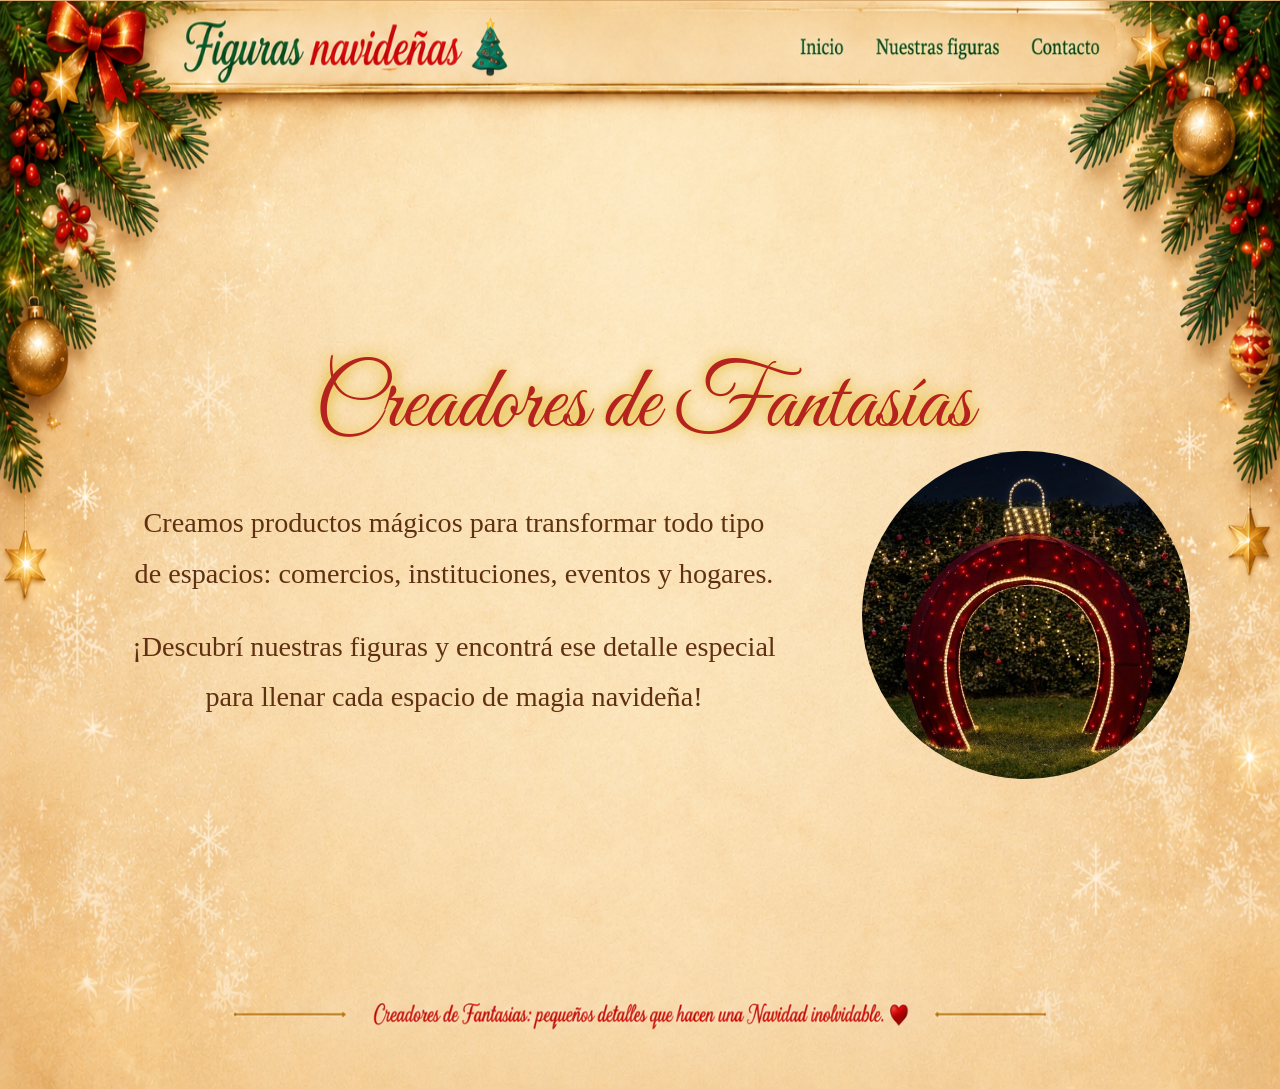
==== index.html @ ce003efb "Add files via upload" ====
<!DOCTYPE html>
<html lang="es">
<head>
    <meta charset="UTF-8">
    <meta name="viewport" content="width=device-width, initial-scale=1.0">
    <meta name="description" content="Creadores de Fantasías. Figuras navideñas para llenar tu hogar de magia.">
    <title>Creadores de Fantasías | Navidad</title>
    <link rel="stylesheet" href="estilos.css">
</head>

<body class="pagina-inicio pagina-fondo-navidad">

    <main class="marco-pagina">
        <img src="img/fondo-navidad1.png" alt=""
         class="fondo-navidad1">

        <nav class="zona-menu-superior" aria-label="Menú principal">
            <a href="index.html" aria-label="Inicio" title="Inicio"></a>
            <a href="productos.html" aria-label="Nuestras figuras" title="Nuestras figuras"></a>
            <a href="contactos.html" aria-label="Contacto" title="Contacto"></a>
        </nav>

        <section class="presentacion">
            <div class="presentacion-texto">

                <h1>Creadores de Fantasías</h1>

                <p>
                    Creamos productos mágicos para transformar
                    todo tipo de espacios: comercios, instituciones,
                    eventos y hogares.
                </p>

                <p>
                    ¡Descubrí nuestras figuras y encontrá
                    ese detalle especial para llenar cada espacio
                    de magia navideña!
                </p>
            </div>

            <div class="presentacion-imagen">
                <img src="img/portada.jpg"
                     alt="Figuras navideñas de Creadores de Fantasías">
            </div>
        </section>
    </main>

    <script src="nieve.js"></script>

</body>
</html>
---- estilos.css ----
/* =================================
   CREADORES DE FANTASÍAS
   Estilos generales
================================= */

@import url('https://fonts.googleapis.com/css2?family=Great+Vibes&display=swap');

/* Colores de nuestro emprendimiento */
:root {
    --verde: #024902;
    --rojo: #8d0101;
    --dorado: #f8bb1f;
    --blanco: #ffffff;
    --crema: #d8ac73;
    --texto: #060470;
    --celeste: #0fc4ca;
}

/* Configuración general */
* {
    margin: 0;
    padding: 0;
    box-sizing: border-box;
}

body {
    font-family: Georgia, "Times New Roman", serif;
    background-color: var(--crema);
    color: var(--texto);
    line-height: 1.6;
    overflow-y: auto;
}


/* MENÚ SUPERIOR */
header {
    background-color: #ebcaa0;
    border-bottom: 2px solid var(--dorado);
    position: sticky;
    top: 0;
    z-index: 100;
    backdrop-filter: blur(5px);
}

.menu {
    max-width: 1200px;
    margin: auto;
    padding: 18px 5%;
    display: flex;
    justify-content: space-between;
    align-items: center;
    gap: 20px;
}

.logo {
    text-decoration: none;
    font-family: 'Great Vibes', cursive;
    font-size: 2.5rem;
    font-weight: 400;
    letter-spacing: 0;
}

.logo-verde {
    color: var(--verde);
}

.logo-rojo {
    color: var(--rojo);
}

.adorno {
    color: var(--celeste);
    margin-left: 5px;
}

/* ENLACES DEL MENÚ */
.enlaces {
    display: flex;
    align-items: center;
    gap: 25px;
}

.enlaces a {
    color: var(--verde);
    text-decoration: none;
    font-size: 1rem;
    transition: color 0.3s ease;
}

.enlaces a:hover {
    color: var(--rojo);
}

.enlaces a:hover {
    text-decoration: underline;
    text-decoration-color: var(--dorado);
    text-underline-offset: 6px;
}

/* PRESENTACIÓN */
.presentacion {
    max-width: 1200px;
    min-height: 75vh;
    margin: auto;
    padding: 70px 5%;
    display: flex;
    flex-direction: row;
    align-items: center;
    justify-content: space-between;
    gap: 60px;
}

.presentacion-texto {
    flex: 1;
}


.presentacion h1 {
    color: var(--rojo);
   font-size: clamp(5.5rem, 10vw, 8.5rem);
    line-height: 1.2;
    margin-bottom: 25px;

    text-shadow:
        0 0 5px #f37272,
        0 0 12px #e22727,
        0 0 25px #9e0505;

    animation: brilloTitulo 3s ease-in-out infinite;
    font-family: 'Great Vibes', cursive;
    font-weight: 400;
    letter-spacing: 0;

    transform: translateY(35px);
    margin-top: 20px;
    position: relative;
    left: 40px;
}

@keyframes brilloTitulo {
    0%, 100% {
        transform: scale(1);
        text-shadow:
            0 0 5px #ece030,
            0 0 12px #d3c507;
    }
    50% {
        transform: scale(1.04);
        text-shadow:
            0 0 8px #19bd26,
            0 0 20px #1b9403,
            0 0 35px #085302;
    }
}

.presentacion-texto > p:not(.subtitulo) {
    font-size: 1.4rem;
    line-height: 1.8;
    margin-bottom: 30px;
    transform: translateY(60px);
}

/* BOTÓN */
.boton {
    display: inline-block;
    background-color: #fac534;
    color: #350435;
    padding: 14px 26px;
    border: 1px solid #8f6502;
    border-radius: 5px;
    text-decoration: none;
    font-weight: bold;
    box-shadow: 0 0 12px #f0c65280;
    transition: transform 0.3s ease, box-shadow 0.3s ease;
}

.boton:hover {
    background-color: #f3d77e;
    transform: translateY(-3px);
    box-shadow: 0 0 20px #e5bd50;
}

/* FOTO DE PORTADA */
.presentacion-imagen {
    flex: 1;
    min-width: 0;
}

.presentacion-imagen img {
    width: 100%;
    aspect-ratio: 1 / 1;
    object-fit: cover;
    border-radius: 50%;
    transition: transform 2.0s ease-in-out;
}

.presentacion-imagen img:hover {
    transform: scale(1.04);
}

/* PIE DE PÁGINA */
footer {
    text-align: center;
    padding: 25px 15px;
    border-top: 1px solid var(--dorado);
    background-color: var(--crema);
}

/* ADAPTACIÓN A CELULARES */
@media (max-width: 700px) {
    .menu {
        flex-direction: column;
        gap: 12px;
    }

    .logo {
        font-size: 1.5rem;
        text-align: center;
    }

    .enlaces {
        gap: 20px;
    }

    .presentacion {
        flex-direction: column;
        text-align: center;
        padding: 45px 7%;
        gap: 35px;
    }

    .presentacion-imagen {
        width: 100%;
    }

    .presentacion h1 {
        font-size: 3.2rem;
        left: 0;
        transform: translateY(-20px);
    }


}


/* ❄️ Nevada natural */
.capa-nieve {
    position: fixed;
    inset: 0;
    width: 100%;
    height: 100%;
    overflow: hidden;
    pointer-events: none;
    z-index: 10;
}

.copo-nieve {
    position: absolute;
    top: -10vh;
    color: #fff;
    line-height: 1;
    user-select: none;
    will-change: transform;
    animation: caerCopo linear infinite;
}

@keyframes caerCopo {
    from {
        transform: translate3d(0, -10vh, 0) rotate(0deg);
    }
    to {
        transform: translate3d(var(--deriva), 115vh, 0) rotate(360deg);
    }
}


/* =================================
   CATÁLOGO DE PRODUCTOS
================================= */

.catalogo {
    width: min(1100px, 92%);
    margin: 0 auto;
    padding: 40px 0 70px;
}



.encabezado-catalogo {
    text-align: center;
    margin-bottom: 55px;
    padding: 25px 10px;
    background: transparent;
    border: none;
    border-radius: 0;
    box-shadow: none;
    animation: none;
}


@keyframes fondoNavideno {
    0% {
        background-position: 0% 50%;
    }
    50% {
        background-position: 100% 50%;
    }
    100% {
        background-position: 0% 50%;
    }
}




.encabezado-catalogo h1 {
    color: var(--rojo);
    font-size: clamp(3rem, 6vw, 5rem);
    line-height: 1.2;
    margin-bottom: 25px;

    text-shadow:
        0 0 5px #ece030,
        0 0 12px #d3c507;

    animation: brilloCatalogo 3s ease-in-out infinite;
    font-family: 'Great Vibes', cursive;
    font-weight: 400;
}

@keyframes brilloCatalogo {
    0%, 100% {
        text-shadow:
            0 0 5px #ece030,
            0 0 12px #d3c507;
    }

    50% {
        text-shadow:
            0 0 8px #19bd26,
            0 0 20px #1b9403,
            0 0 35px #085302;
    }
}
.encabezado-catalogo p {
    max-width: 800px;
    margin: 0 auto;
    font-size: 1.4rem;
    line-height: 1.8;
    color: var(--texto);
}


/* Lista de figuras */

.lista-productos {
    display: flex;
    flex-direction: column;
    gap: 55px;
}

.producto-imagen {
    flex: 1;
    min-width: 0;
    overflow: hidden;
    border-radius: 25px;
    background: transparent;
}

.producto {
    display: flex;
    align-items: center;
    gap: 45px;
    padding: 30px;
    border: 1px solid #d87504;
    border-radius: 24px;

    background-color: #e9c5a1;
    background-image:
        radial-gradient(circle, rgba(255,255,255,0.85) 1.5px, transparent 2.5px),
        radial-gradient(circle, rgba(255,255,255,0.65) 2px, transparent 3px),
        radial-gradient(circle, rgba(255,255,255,0.8) 1px, transparent 2px);

    background-size: 43px 43px, 67px 67px, 31px 31px;
    background-position: 0 0, 20px 15px, 10px 25px;

    box-shadow: 0 5px 18px rgba(75, 48, 12, 0.10);
    position: relative;
    overflow: hidden;
}

.producto:nth-child(even) {
    flex-direction: row-reverse;
}


.producto-imagen {
    flex: 1;
    min-width: 0;
    overflow: hidden;
    border-radius: 25px;
    background: transparent;
}

.producto-imagen img {
    display: block;
    width: 100%;
    height: 350px;
    object-fit: contain;
    object-position: center;
    border-radius: 25px;
    box-shadow: 0 0 12px rgba(184, 134, 11, 0.20);
    transition: transform 0.5s ease, box-shadow 0.5s ease;
}

.producto-imagen img:hover {
    transform: scale(1.03);
    box-shadow: 0 0 20px rgba(184, 134, 11, 0.45);
}




/* Texto de cada producto */

.producto-info {
    flex: 1;
    min-width: 0;
}

.producto-info h2 {
    font-family: Georgia, serif;
    color: #024902;
    font-size: clamp(1.5rem, 3vw, 2.2rem);
    margin-bottom: 18px;
}

.producto-info p {
    color: #39352f;
    font-size: 1.05rem;
    line-height: 1.9;
}

/* Adaptación para celulares */

@media (max-width: 650px) {
    .producto,
    .producto:nth-child(even) {
        flex-direction: column;
        gap: 22px;
        padding: 16px;
    }

    .producto-imagen,
    .producto-info {
        width: 100%;
        flex: auto;
    }

    .lista-productos {
        gap: 30px;
    }
}


/* Fotos del catálogo: bordes redondeados y brillo rojo */
.lista-productos .producto .producto-imagen {
    border-radius: 25px;
    overflow: hidden;
    background: transparent;
    clip-path: inset(0 round 25px);
}

.lista-productos .producto .producto-imagen img {
    display: block;
    width: 100%;
    border-radius: 25px !important;
    box-shadow: 0 0 15px 3px rgba(204, 1, 1, 0.45);
    transition: transform 0.5s ease, box-shadow 0.5s ease;
}

.lista-productos .producto .producto-imagen img:hover {
    transform: scale(1.03);
    box-shadow: 0 0 28px 8px rgba(204, 1, 1, 0.75);
}


/* Se desactiva el adorno superior antiguo */
body.pagina-fondo-navidad::before {
    content: none;
}

/* Contenedor principal de la página de productos con las carpetas */
.pagina-productos {
    background-color: transparent !important;
}

.catalogo {
    max-width: 1100px;
    margin: 0 auto;
    padding: 40px 20px 70px;
}

.encabezado-catalogo {
    text-align: center;
    margin-bottom: 45px;
}

.encabezado-catalogo h1 {
    font-family: 'Great Vibes', cursive;
    font-size: clamp(3rem, 6vw, 5rem);
    color: #8d0101;
    margin-bottom: 15px;
    text-shadow: 0 0 8px rgba(248, 187, 31, 0.6);
}

.encabezado-catalogo p {
    font-size: 1.2rem;
    color: #39352f;
}

/* El pie también deja ver la textura */
footer {
    background-color: transparent;
}


/* El contenido queda por encima de los destellos */
header,
main,
footer {
    position: relative;
    z-index: 2;
}


/* BOTONES TRANSPARENTES DEL MENÚ */
.pagina-productos-sobres .zona-menu-superior {
    position: absolute;
    top: 2%;
    left: 0;
    width: 100%;
    height: 7%;
    z-index: 20;
    pointer-events: none;
}

.pagina-productos-sobres .zona-menu-superior a {
    position: absolute;
    top: 0;
    height: 100%;
    display: block;
    pointer-events: auto;
}


/* Cuatro áreas clicables sobre las carpetas */
.pagina-productos-exacta .grilla-carpetas-invisibles {
    position: absolute;
    top: 27%;
    left: 7%;
    width: 86%;
    height: 65%;
    display: grid;
    grid-template-columns: repeat(2, minmax(0, 1fr));
    grid-template-rows: repeat(2, minmax(0, 1fr));
    gap: 5%;
    z-index: 5;
}

.pagina-productos-exacta .grilla-carpetas-invisibles a {
    display: block;
    min-width: 0;
    min-height: 0;
    border-radius: 14px;
    cursor: pointer;
    transition: background-color 0.2s ease,
                box-shadow 0.2s ease;
}

/* Ayuda a ver dónde está el área clicable */
.pagina-productos-exacta .grilla-carpetas-invisibles a:hover {
    background-color: rgba(255, 255, 255, 0.12);
    box-shadow: inset 0 0 0 2px rgba(248, 187, 31, 0.8);
}

/* Adaptación a pantallas chicas */
@media (max-width: 600px) {
    body.pagina-productos-exacta {
        padding: 8px;
    }

    .pagina-productos-exacta .marco-pagina {
        max-width: 100%;
    }
}


/* =====================================
   INICIO - CREADORES DE FANTASÍAS
===================================== */

body.pagina-fondo-navidad {
    margin: 0;
    padding: 0;
    min-height: 100vh;
    overflow-x: hidden;
}

.pagina-fondo-navidad .marco-pagina {
    position: relative;
    isolation: isolate;
    width: 100%;
    min-height: 100vh;
    margin: 0;
    padding: 0;
}

.pagina-fondo-navidad .fondo-navidad1 {
    position: absolute;
    top: 0;
    left: 0;
    z-index: -1;
    display: block;
    width: 100%;
    height: calc(120% + 100px);
    object-fit: fill;
    object-position: left top;
    pointer-events: none;
}

/* Menú transparente sobre la imagen */
.pagina-fondo-navidad .zona-menu-superior {
    position: absolute;
    top: 2%;
    left: 0;
    width: 100%;
    height: 7%;
    z-index: 10;
}

.pagina-fondo-navidad .zona-menu-superior a {
    position: absolute;
    top: 0;
    height: 100%;
    display: block;
}

.pagina-fondo-navidad .zona-menu-superior a:nth-child(1) {
    left: 60%;
    width: 8%;
}

.pagina-fondo-navidad .zona-menu-superior a:nth-child(2) {
    left: 69%;
    width: 9%;
}

.pagina-fondo-navidad .zona-menu-superior a:nth-child(3) {
    left: 79%;
    width: 10%;
}

/* Texto y foto de portada */
.pagina-fondo-navidad .presentacion {
    position: relative;
    z-index: 1;
    display: flex;
    flex-direction: row;
    align-items: center;
    justify-content: space-between;
    gap: 4%;
    width: 90%;
    max-width: 1400px;
    min-height: 100vh;
    margin: 0 auto;
    padding: 100px 2% 50px;
}

.pagina-fondo-navidad .presentacion-texto {
    flex: 1 1 50%;
    min-width: 0;
    color: #633516;
    text-align: center;
}

.pagina-fondo-navidad .presentacion-texto h1 {
    color: #b42320;
    font-family: 'Great Vibes', cursive;
    font-size: clamp(3rem, 5vw, 5.5rem);
    font-weight: 400;
    line-height: 1.15;
    margin: 0 0 25px;
    text-shadow: 0 0 5px #f5d76e, 0 0 15px #d4a900;
}

.pagina-fondo-navidad .presentacion-texto .subtitulo {
    color: #27613a;
    font-size: clamp(16px, 1.8vw, 25px);
}

.pagina-fondo-navidad .presentacion-texto p {
    font-size: clamp(1.1rem, 1.7vw, 1.5rem);
    line-height: 1.8;
    text-align: center;
    margin: 0 auto 22px;
    max-width: 650px;
}

.pagina-fondo-navidad .presentacion-imagen {
    flex: 1 1 45%;
    min-width: 0;
}

.pagina-fondo-navidad .presentacion-imagen img {
    display: block;
    width: 100%;
    max-width: 380px;
    max-height: 420px;
    height: auto;
    margin: 0 auto;
    border-radius: 60%;
    object-fit: contain;
}

/* Adaptación a celulares */
@media (max-width: 700px) {
    .pagina-fondo-navidad .marco-pagina {
        min-height: 100vh;
    }

    .pagina-fondo-navidad .fondo-navidad1 {
        object-fit: cover;
    }

    .pagina-fondo-navidad .presentacion {
        flex-direction: column;
        justify-content: center;
        width: 90%;
        min-height: 100vh;
        padding: 100px 0 40px;
        gap: 20px;
    }

    .pagina-fondo-navidad .presentacion-texto h1 {
        font-size: clamp(2.8rem, 10vw, 4rem);
    }

    .pagina-fondo-navidad .presentacion-imagen {
        width: 90%;
        padding-top: 50px;
    }
}


/* Título Nuestras figuras */
.pagina-productos-sobres .titulo-nuestras-figuras {
    position: absolute;
    z-index: 2;
    left: 0;
    width: 100%;
    margin: 0;
    text-align: center;

    font-family: 'Great Vibes', cursive;
    font-size: clamp(3rem, 6vw, 5rem);
    font-weight: 400;
    top: 110px;
    line-height: 1.2;
    color: #bd3035;
    text-shadow:
        0 0 5px #ece030,
        0 0 12px #d3c507;

    animation: brilloCatalogo 3s ease-in-out infinite;
}

/* Brillo navideño */
@keyframes brilloCatalogo {
    0%, 100% {
        transform: scale(1);
        text-shadow:
            0 0 5px #ece030,
            0 0 12px #d3c507;
    }

    50% {
        transform: scale(1.04);
        text-shadow:
            0 0 8px #19bd26,
            0 0 20px #1b9403,
            0 0 35px #085302;
    }
}


@media (max-width: 600px) {
    .contenedor-sobres {
        width: 84%;
        padding-top: 195px;
        gap: 22px 16px;
    }

    .titulo-nuestras-figuras {
        top: 125px;
        font-size: 27px;
    }
}

/* Tarjetas de categorías de productos */
.tarjetas-productos {
    position: absolute;
    top: 37%;
    left: 18%;
    width: 74%;
    display: grid;
    grid-template-columns: repeat(2, minmax(0, 1fr));
    gap: 28px;
    z-index: 5;
}

.tarjetas-productos .tarjeta-contacto {
    text-align: center;
    padding: 30px 24px;
}

.tarjetas-productos .tarjeta-contacto h2 {
    font-size: clamp(1.5rem, 2.5vw, 2.4rem);
}

.tarjetas-productos .tarjeta-contacto p {
    font-size: clamp(1rem, 1.5vw, 1.3rem);
}

@media (max-width: 650px) {
    .tarjetas-productos {
        top: 28%;
        left: 5%;
        width: 90%;
        grid-template-columns: 1fr;
        gap: 18px;
    }
}


/* =====================================
   AJUSTES FINALES DE LA PÁGINA DE INICIO
===================================== */

body.pagina-fondo-navidad {
    margin: 0;
    padding: 0;
    min-height: 100vh;
    overflow-x: hidden;
}

.pagina-fondo-navidad .marco-pagina {
    position: relative;
    isolation: isolate;
    width: 100%;
    min-height: 100vh;
    margin: 0;
    padding: 0;
}

.pagina-fondo-navidad .fondo-navidad1 {
    position: absolute;
    top: 1px;
    left: 0;
    z-index: -1;
    display: block;
    width: 100%;
    height: calc(110% + 98px);
    object-fit: fill;
    object-position: left top;
    pointer-events: none;
}

/* Menú invisible sobre el fondo */
.pagina-fondo-navidad .zona-menu-superior {
    position: absolute;
    top: 0;
    left: 0;
    width: 100%;
    height: 100px;
    z-index: 20;
    pointer-events: none;
}

.pagina-fondo-navidad .zona-menu-superior a {
    position: absolute;
    top: 0;
    height: 100%;
    display: block;
    pointer-events: auto;
    cursor: pointer;
}

/* Presentación */
.pagina-fondo-navidad .presentacion {
    position: relative;
    z-index: 1;
    display: flex;
    flex-direction: row;
    align-items: center;
    justify-content: space-between;
    gap: 4%;
    width: 90%;
    max-width: 1400px;
    min-height: 100vh;
    margin: 0 auto;
    padding: 90px 2% 50px;
}

.pagina-fondo-navidad .presentacion-texto {
    flex: 1 1 100%;
    min-width: 0;
    color: #5f3011;
    text-align: center;
    padding-top: 50px;
}

.pagina-fondo-navidad .presentacion-texto h1 {
    color: #b42320;
    font-family: 'Great Vibes', cursive;
    font-size: clamp(4rem, 7vw, 6.5rem);
    font-weight: 400;
    line-height: 1.15;
    margin: 0 auto 30px;
    text-align: center;
    text-shadow: 0 0 5px #f5d76e, 0 0 15px #d4a900;
    position: relative;
    left: 190px;
    top: 15px;
}

.pagina-fondo-navidad .presentacion-texto p {
    font-size: clamp(1.5rem, 2.2vw, 2rem);
    line-height: 1.8;
    text-align: center;
    margin: 0 auto 22px;
    max-width: 650px;
}

.pagina-fondo-navidad .presentacion-imagen {
    flex: 1 1 45%;
    min-width: 0;
    padding-top: 70px;
}

.pagina-fondo-navidad .presentacion-imagen img {
    display: block;
    width: 100%;
    max-width: 480px;
    aspect-ratio: 1 / 1;
    height: auto;
    margin: 0 auto;
    border-radius: 50%;
    object-fit: cover;
    position: relative;
    top: 110px;
}

/* Adaptación para celulares */
@media (max-width: 700px) {
    .pagina-fondo-navidad .fondo-navidad1 {
        object-fit: cover;
    }

    .pagina-fondo-navidad .presentacion {
        flex-direction: column;
        justify-content: center;
        width: 90%;
        min-height: 100vh;
        padding: 120px 5% 40px;
        gap: 20px;
    }

    .pagina-fondo-navidad .presentacion-texto h1 {
        font-size: clamp(2.8rem, 10vw, 4rem);
    }

    .pagina-fondo-navidad .presentacion-imagen {
        width: 100%;
        padding-top: 40px;
    }
}

.pagina-productos-sobres .tarjetas-productos {
    transform: translateY(55px);
    
}


.pagina-productos-sobres .zona-menu-superior a:nth-child(1) {
    left: 62%;
    width: 4%;
}

.pagina-productos-sobres .zona-menu-superior a:nth-child(2) {
    left: 68.4%;
    width: 9.5%;
}

.pagina-productos-sobres .zona-menu-superior a:nth-child(3) {
    left: 80.5%;
    width: 5.5%;
}

.pagina-productos-sobres .fondo-navidad {
    position: relative;
    top: 0px;
    width: 100%;
    height: 96%;
    object-fit: fill;
}

/* =====================================
   CATÁLOGO DE FIGURAS
===================================== */

.pagina-productos-sobres .catalogo-figuras {
    position: absolute;
    top: 30%;
    left: 8%;
    width: 84%;
    display: grid;
    grid-template-columns: repeat(3, minmax(0, 1fr));
    gap: 24px;
    padding-bottom: 40px;
    z-index: 5;
}

.pagina-productos-sobres .catalogo-figuras .figura {
    padding: 14px;
    text-align: center;
    background: rgba(233, 197, 161, 0.95);
    border: 1px solid #d87504;
    border-radius: 20px;
    box-shadow: 0 5px 18px rgba(75, 48, 12, 0.15);
}

.pagina-productos-sobres .catalogo-figuras .figura img {
    display: block;
    width: 85%;
    height: 145px;
    margin: 0 auto;
    object-fit: contain;
    border-radius: 14px;
    cursor: zoom-in;
    transition: transform 0.25s ease;
}

.pagina-productos-sobres .catalogo-figuras .figura img:hover {
    transform: scale(1.04);
}

.pagina-productos-sobres .catalogo-figuras .figura h2 {
    margin: 12px 0 4px;
    color: #024902;
    font-size: 1.2rem;
}

/* =====================================
   VISOR DE FOTOS AMPLIADAS
===================================== */

.visor-foto {
    position: fixed;
    inset: 0;
    z-index: 9999;
    display: none;
    align-items: center;
    justify-content: center;
    padding: 25px;
    background: rgba(0, 0, 0, 0.88);
    cursor: zoom-out;
}

.visor-foto.activo {
    display: flex;
}

.visor-foto img {
    display: block;
    max-width: 92vw;
    max-height: 88vh;
    width: auto;
    height: auto;
    object-fit: contain;
    border-radius: 12px;
    box-shadow: 0 0 25px rgba(255, 255, 255, 0.2);
}

.visor-foto .cerrar-visor {
    position: absolute;
    top: 15px;
    right: 22px;
    color: white;
    background: transparent;
    border: none;
    font-size: 38px;
    cursor: pointer;
}

/* =====================================
   CELULARES
===================================== */

@media (max-width: 700px) {
    .pagina-productos-sobres .catalogo-figuras {
        top: 20%;
        left: 5%;
        width: 90%;
        grid-template-columns: repeat(2, minmax(0, 1fr));
        gap: 14px;
    }

    .pagina-productos-sobres .catalogo-figuras .figura {
        padding: 10px;
    }

    .pagina-productos-sobres .catalogo-figuras .figura img {
        height: 140px;
    }

    .pagina-productos-sobres .catalogo-figuras .figura h2 {
        font-size: 1rem;
    }

    .visor-foto {
        padding: 12px;
    }

    .visor-foto img {
        max-width: 96vw;
        max-height: 85vh;
    }
}

/* =================================
   FICHA AMPLIADA DEL PRODUCTO
================================= */

.visor-foto {
    display: none;
    position: fixed;
    inset: 0;
    z-index: 1000;
    background: rgba(15, 25, 15, 0.82);
    padding: 20px;
    align-items: center;
    justify-content: center;
}

.visor-foto.activo {
    display: flex;
}

.ficha-producto {
    position: relative;
    display: flex;
    flex-direction: row;
    align-items: center;
    gap: 30px;
    width: min(900px, 95%);
    max-height: 90vh;
    overflow-y: auto;
    padding: 30px;
    background: #fff9ef;
    border: 2px solid #d6a94e;
    border-radius: 20px;
    box-shadow: 0 10px 35px rgba(0, 0, 0, 0.35);
}

.ficha-producto .ficha-imagen {
    width: 55%;
    height: 280px;
    max-height: 45vh;
    object-fit: contain;
    flex-shrink: 0;
}

.ficha-info {
    flex: 1;
    color: #263b27;
    text-align: left;
}

.ficha-info h2 {
    color: #024902;
    font-size: 1.8rem;
    margin: 0 0 10px;
    margin-bottom: 8px;
}

.ficha-info p {
    color: #3d4938;
    font-size: 0.9rem;
    line-height: 1.4;
    margin: 7px 0;
}

.ficha-info strong {
    color: #8a5b19;
}

.ficha-codigo {
    color: #8a5b19 !important;
    font-weight: bold;
}

.cantidad-producto {
    margin: 20px 0;
    color: #263b27;
}

.cantidad-producto input {
    width: 65px;
    padding: 8px;
    margin-left: 8px;
    border: 1px solid #c9a45c;
    border-radius: 8px;
}

.ficha-info button {
    display: block;
    width: 100%;
    padding: 12px;
    margin-top: 12px;
    border: none;
    border-radius: 10px;
    color: white;
    font-weight: bold;
    cursor: pointer;
}

.consultar-precio {
    background: #16834a;
}

.agregar-carrito {
    background: #9b2525;
}

.cerrar-visor {
    position: absolute;
    top: 10px;
    right: 15px;
    border: none;
    background: transparent;
    color: #7c2929;
    font-size: 32px;
    cursor: pointer;
}

/* CELULAR */
@media (max-width: 650px) {
    .ficha-producto {
        flex-direction: column;
        gap: 15px;
        padding: 25px 20px;
    }

    .ficha-imagen {
        width: 100%;
        max-height: 280px;
    }

    .ficha-info {
        width: 100%;
    }

    .ficha-info h2 {
        font-size: 1.6rem;
    }
}

@media (max-width: 650px) {
    .ficha-producto .ficha-imagen {
        width: 90%;
        height: 250px;
        max-height: 40vh;
        margin: 0 auto;
    }
}

/* =================================
   CARRITO GENERAL
================================= */

.boton-carrito {
    position: fixed;
    right: 25px;
    bottom: 25px;
    z-index: 900;
    padding: 14px 24px;
    background: #c20303;
    color: #fff3dc;
    border: 2px solid #d6a94e;
    border-radius: 30px;
    font-size: 1rem;
    font-weight: bold;
    box-shadow: 0 4px 15px rgba(0, 0, 0, 0.3);
    cursor: pointer;
}

.boton-carrito:hover {
    background: #024902;
    transform: scale(1.04);
}

.panel-carrito {
    display: none;
    position: fixed;
    inset: 0;
    z-index: 1100;
    background: rgba(0, 0, 0, 0.75);
    align-items: center;
    justify-content: center;
    padding: 15px;
}

.panel-carrito.activo {
    display: flex;
}

.contenido-carrito {
    position: relative;
    width: min(500px, 95%);
    max-height: 85vh;
    overflow-y: auto;
    padding: 30px;
    background: #fff9ef;
    border: 2px solid #d6a94e;
    border-radius: 20px;
    box-shadow: 0 10px 30px rgba(0, 0, 0, 0.4);
    color: #024902;
}

.contenido-carrito h2 {
    color: #024902;
    text-align: center;
    margin-bottom: 20px;
}

.cerrar-carrito {
    position: absolute;
    top: 8px;
    right: 15px;
    border: none;
    background: none;
    color: #c20303;
    font-size: 30px;
    cursor: pointer;
}

.item-carrito {
    display: flex;
    justify-content: space-between;
    align-items: center;
    gap: 10px;
    padding: 12px 0;
    border-bottom: 1px solid #d6a94e;
}

.item-carrito p {
    color: #263b27;
}

.item-carrito button {
    padding: 7px 12px;
    background: #d6a94e;
    color: #063509;
    border: 1px solid #b58a32;
    border-radius: 7px;
    font-weight: bold;
    cursor: pointer;
    transition: background 0.3s ease;
}

.item-carrito button:hover {
    background: #c20303;
    color: white;
}
.vaciar-carrito,
.enviar-pedido {
    display: block;
    width: 100%;
    padding: 13px;
    margin-top: 14px;
    border: none;
    border-radius: 10px;
    color: white;
    font-weight: bold;
    cursor: pointer;
}

.vaciar-carrito {
    background: #c20303;
}

.enviar-pedido {
    background: #024902;
    transition: background 0.3s ease;
}

@media (max-width: 600px) {
    .boton-carrito {
        right: 12px;
        bottom: 12px;
        padding: 12px 18px;
    }

    .contenido-carrito {
        padding: 25px 18px;
    }
}
/* Carrito centrado en Nuestras figuras */
.pagina-categorias .boton-carrito {
    position: relative;
    z-index: 20;
    display: block;
    width: fit-content;
    margin: -250px auto 35px;
    left: 55px;
    right: auto;
    bottom: auto;
    transform: none;
    background: #c20303;
    color: #fff9ef;
    border: 2px solid #d6a94e;
    border-radius: 30px;
    padding: 18px 38px;
    font-size: 1.2rem;
    font-weight: bold;
    cursor: pointer;
    box-shadow: 0 4px 12px rgba(0, 0, 0, 0.25);
    transition: background 0.3s ease, transform 0.3s ease;
}

.pagina-categorias .boton-carrito:hover {
    background: #024902;
    color: white;
    transform: scale(1.05);
}

/* Recuperar el catálogo de figuras chicas */
body.figuras-chicas .catalogo-figuras {
    display: grid !important;
    grid-template-columns: repeat(3, minmax(0, 1fr));
    gap: 24px;
}

body.figuras-chicas .catalogo-figuras .figura img {
    display: block;
    width: 85%;
    height: 145px;
    margin: 0 auto;
    object-fit: contain;
}

.ficha-producto {
    align-items: flex-start;
    max-height: 85vh;
    overflow-y: auto;
}

.ficha-info {
    flex: 1;
    min-width: 0;
}

/* Imágenes más grandes en las fichas de figuras chicas */
.figuras-chicas .ficha-producto .ficha-imagen {
    width: 60%;
    height: 350px;
    max-height: 55vh;
    object-fit: contain;
    flex-shrink: 0;
}

@media (max-width: 650px) {
    .figuras-chicas .ficha-producto .ficha-imagen {
        width: 100%;
        height: 300px;
        max-height: 45vh;
    }
}


/* =================================
   CONTACTO - CREADORES DE FANTASÍAS
   Nuevo diseño estilo catálogo
================================= */

/* Contenedor principal */

.pagina-contacto .contacto {
    max-width: 1100px;
    margin: 0 auto;
    padding: 35px 25px 50px;
}

/* Título y frases */

.pagina-contacto .encabezado-contacto {
    text-align: center;
    margin-bottom: 35px;
    padding: 20px;
    background: rgba(255, 249, 239, 0.82);
    border: 1px solid #d6a94e;
    border-radius: 20px;
    box-shadow: 0 5px 18px rgba(0, 0, 0, 0.15);
}

.pagina-contacto .encabezado-contacto h1 {
    font-family: 'Great Vibes', cursive;
    font-size: clamp(3rem, 6vw, 5rem);
    font-weight: 400;
    color: #c90000;
    margin: 0 0 18px;
    text-shadow: 0 0 5px #f5d76e, 0 0 15px #d4a900;
}

.pagina-contacto .encabezado-contacto p {
    color: #263b27;
    font-size: 1.2rem;
    line-height: 1.7;
    margin: 10px auto;
}

/* Fichas de contacto */

.pagina-contacto .opciones-contacto {
    display: flex;
    justify-content: center;
    align-items: stretch;
    flex-wrap: wrap;
    gap: 35px;
    margin: 35px auto;
}

.pagina-contacto .tarjeta-contacto {
    position: relative;
    flex: 1 1 300px;
    max-width: 430px;
    padding: 35px 28px;
    text-align: center;
    background: linear-gradient(145deg, #fffaf1, #ead0ad);
    border: 2px solid #c99b45;
    border-radius: 22px;
    box-shadow: 0 8px 22px rgba(35, 27, 12, 0.22);
}

.pagina-contacto .tarjeta-contacto h2 {
    color: #075b24;
    font-family: Georgia, serif;
    font-size: 1.8rem;
    margin: 0 0 20px;
    text-shadow: 0 1px 1px rgba(255,255,255,0.8);
}

.pagina-contacto .tarjeta-contacto p {
    color: #39352f;
    font-size: 1.05rem;
    line-height: 1.8;
    margin-bottom: 28px;
}

/* Botones */

.pagina-contacto .boton-contacto {
    display: inline-block;
    padding: 14px 25px;
    background: #075b24;
    color: white;
    text-decoration: none;
    font-weight: bold;
    border: 1px solid #d6a94e;
    border-radius: 30px;
    box-shadow: 0 4px 12px rgba(0, 0, 0, 0.18);
    transition: transform 0.3s ease, background-color 0.3s ease,
                box-shadow 0.3s ease;
}

.pagina-contacto .boton-contacto:hover {
    background: #a90000;
    transform: translateY(-3px);
    box-shadow: 0 0 15px rgba(204, 1, 1, 0.35);
}

/* Frase final */

.pagina-contacto .mensaje-final {
    display: table;
    margin: 40px auto 10px;
    padding: 15px 25px;
    text-align: center;
    color: #a90000;
    background: rgba(255, 249, 239, 0.88);
    border: 1px solid #d6a94e;
    border-radius: 18px;
    font-family: Georgia, serif;
    font-size: 1.35rem;
    line-height: 1.7;
}

/* Adaptación para celulares */

@media (max-width: 650px) {
   
    .pagina-contacto .contacto {
        padding: 25px 15px 35px;
    }

    .pagina-contacto .encabezado-contacto {
        padding: 18px 14px;
        margin-bottom: 25px;
    }

    .pagina-contacto .encabezado-contacto p {
        font-size: 1.05rem;
    }

    .pagina-contacto .opciones-contacto {
        gap: 22px;
    }

    .pagina-contacto .tarjeta-contacto {
        flex-basis: 100%;
        padding: 28px 20px;
    }

    .pagina-contacto .mensaje-final {
        font-size: 1.1rem;
        padding: 12px 18px;
    }
}

/* Limpieza de restos del diseño anterior en Contacto */

body.pagina-contacto::before {
    content: none;
    display: none;
}

.pagina-contacto .encabezado-contacto {
    background: transparent;
    border: none;
    border-radius: 0;
    box-shadow: none;
}

/* Contacto: quitar elementos duplicados */
.pagina-contacto .mensaje-final {
    display: none;
}

/* Eliminar adornos antiguos de la página */
body.pagina-contacto::before,
body.pagina-contacto::after {
    content: none !important;
    display: none !important;
}

/* Contacto: ocultar solamente el logo duplicado */
body.pagina-contacto .menu .logo {
    display: none;
}

/* Fondo de Contacto: ocupar toda la pantalla */
body.pagina-contacto {
    background-image: none !important;
}

.pagina-contacto .contacto {
    position: relative;
    max-width: none;
    width: 100%;
}

.pagina-contacto .contacto {
    position: relative;
    width: 100%;
    max-width: none;
    margin: 0;
    padding: 0;
}

.pagina-contacto .fondo-navidad {
    position: absolute;
    top: 0px;
    left: 0;
    width: 100%;
    height: 125%;
    object-fit: fill;
    z-index: -1;
    pointer-events: none;
}


/* Contenedor de Nuestras figuras */
body.pagina-productos-sobres .marco-sobres {
    position: relative;
}

/* Tarjetas de Nuestras figuras */
body.pagina-productos-sobres .tarjetas-productos {
    display: grid !important;
    grid-template-columns: repeat(2, minmax(0, 1fr));
    position: absolute;
    top: 37%;
    left: 18%;
    width: 74%;
    gap: 28px;
    z-index: 50;
}

body.pagina-productos-sobres .tarjetas-productos .tarjeta-contacto {
    display: block !important;
    visibility: visible !important;
    opacity: 1 !important;
    padding: 30px 24px;
    text-align: center;

    background-color: #e9c5a1;
    background-image:
        radial-gradient(circle, rgba(255,255,255,0.75) 1.5px, transparent 2.5px),
        radial-gradient(circle, rgba(255,255,255,0.55) 2px, transparent 3px);
    background-size: 30px 30px, 46px 46px;
    background-position: 0 0, 15px 12px;

    border: 1px solid #d87504;
    border-radius: 24px;
    box-shadow: 0 5px 18px rgba(75, 48, 12, 0.12);
}

body.pagina-productos-sobres .tarjetas-productos h2 {
    color: #da0606;
}

body.pagina-productos-sobres .tarjetas-productos p {
    color: #39352f;
}

/* Botones de las tarjetas de productos */
body.pagina-productos-sobres .tarjetas-productos .boton-contacto {
    display: inline-block;
    padding: 14px 24px;
    background-color: #075b24;
    color: #ffffff;
    text-decoration: none;
    font-weight: bold;
    border: 1px solid #d8ac73;
    border-radius: 30px;
    box-shadow: 0 4px 12px rgba(0, 0, 0, 0.15);
    transition: transform 0.3s ease,
                background-color 0.3s ease,
                box-shadow 0.3s ease;
}

body.pagina-productos-sobres .tarjetas-productos .boton-contacto:hover {
    background-color: #a90000;
    color: #ffffff;
    transform: translateY(-3px);
    box-shadow: 0 0 15px rgba(204, 1, 1, 0.4);
}

/* Títulos de las páginas de figuras */
body.figuras-grandes .titulo-nuestras-figuras,
body.figuras-chicas .titulo-nuestras-figuras {
    top: 110px !important;
    z-index: 60;
}

/* Título de la página principal de categorías */
body.pagina-categorias .titulo-nuestras-figuras {
    top: 150px !important;
    z-index: 60;
}

/* CONTACTO: menú sin zócalo */
body.pagina-contacto header {
    position: absolute;
    top: 0;
    left: 0;
    width: 100%;
    background: transparent;
    border: none;
    box-shadow: none;
    backdrop-filter: none;
}

/* CONTACTO: bajar título y tarjetas */
body.pagina-contacto .contacto {
    padding-top: 90px;
}

/* CONTACTO: botones transparentes sobre el menú de la imagen */
body.pagina-contacto .zona-menu-superior {
    position: absolute;
    top: 0;
    left: 0;
    width: 100%;
    height: 100px;
    z-index: 30;
    pointer-events: none;
}

body.pagina-contacto .zona-menu-superior a {
    position: absolute;
    top: 0;
    height: 100%;
    display: block;
    pointer-events: auto;
    cursor: pointer;
}

body.pagina-contacto .zona-menu-superior a:nth-child(1) {
    left: 62%;
    width: 4%;
}

body.pagina-contacto .zona-menu-superior a:nth-child(2) {
    left: 68.4%;
    width: 9.5%;
}

body.pagina-contacto .zona-menu-superior a:nth-child(3) {
    left: 80.5%;
    width: 5.5%;
}

/* Ocultar el menú de texto: queda visible el de la imagen */
body.pagina-contacto .menu .enlaces {
    display: none;
}

/* CONTACTO: tarjetas con textura de nieve */
body.pagina-contacto .opciones-contacto .tarjeta-contacto {
    background-color: #e9c5a1;
    background-image:
        radial-gradient(circle, rgba(255,255,255,0.75) 1.5px, transparent 2.5px),
        radial-gradient(circle, rgba(255,255,255,0.55) 2px, transparent 3px);
    background-size: 30px 30px, 46px 46px;
    background-position: 0 0, 15px 12px;

    border: 1px solid #d87504;
    border-radius: 24px;
    box-shadow: 0 5px 18px rgba(75, 48, 12, 0.12);
}

/* CONTACTO: botones rojos que cambian a verde */
body.pagina-contacto .boton-contacto {
    background-color: #a90000;
    color: #ffffff;
    border: 1px solid #d6a94e;
}

body.pagina-contacto .boton-contacto:hover {
    background-color: #075b24;
    color: #ffffff;
    border-color: #d6a94e;
}

/* CONTACTO: ajustar altura y alinear botones */
body.pagina-contacto .tarjeta-contacto {
    display: flex;
    flex-direction: column;
    align-items: center;
}

body.pagina-contacto .tarjeta-contacto h2 {
    margin-top: 10px;
}

body.pagina-contacto .tarjeta-contacto .boton-contacto {
    margin-top: auto;
}

/* CONTACTO: animación del título principal */
body.pagina-contacto .encabezado-contacto h1 {
    animation: brilloTitulo 4s ease-in-out infinite;
}
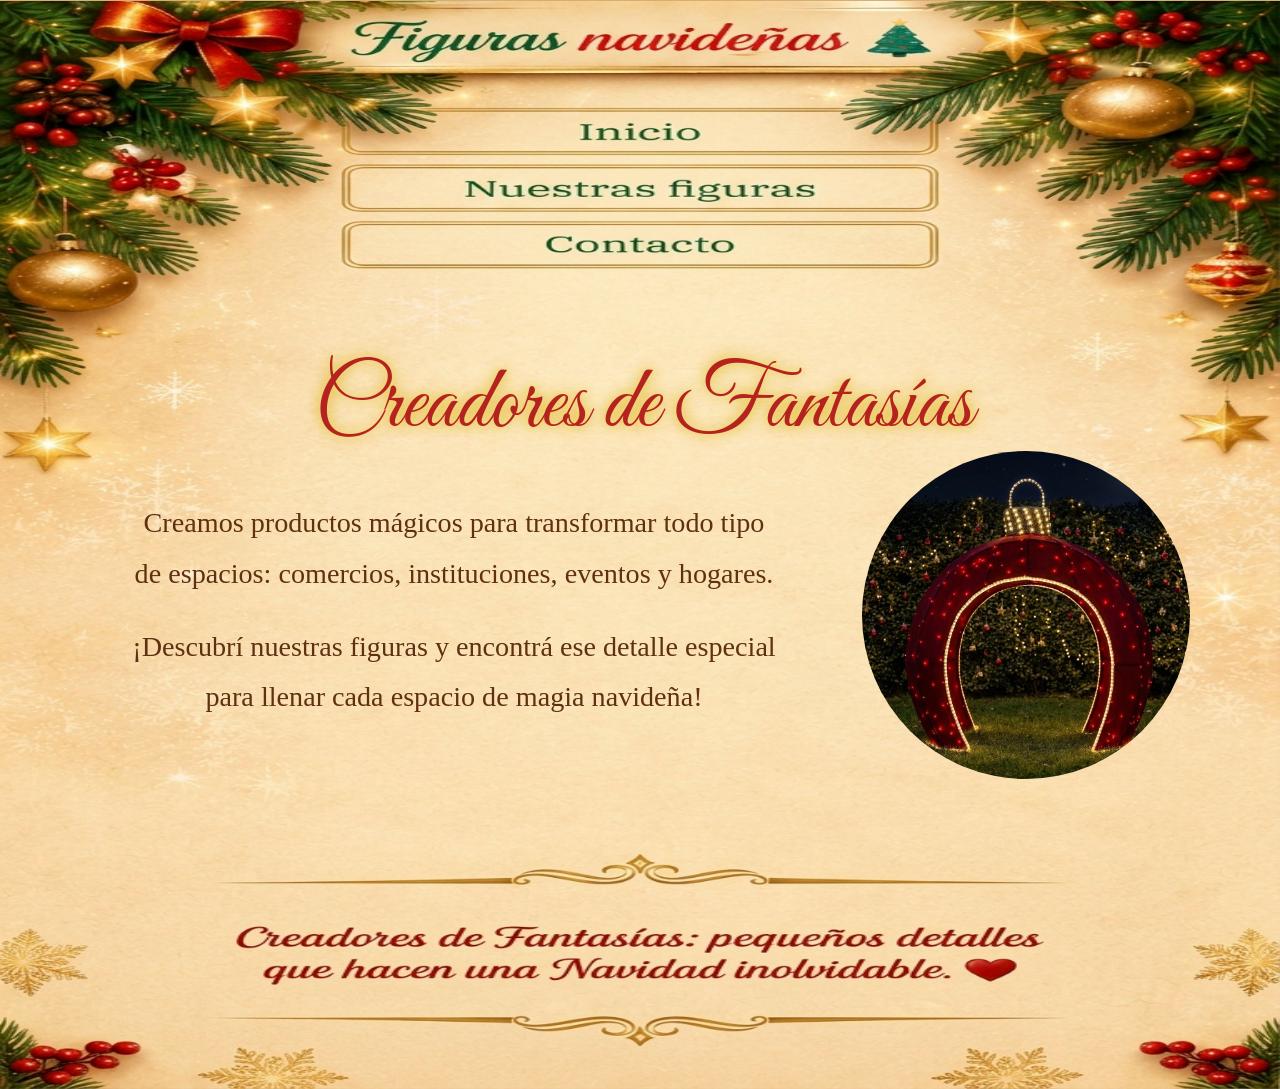
==== commit 02f63d8d: "Add files via upload" ====
--- a/index.html
+++ b/index.html
@@ -12,8 +12,11 @@
 <body class="pagina-inicio pagina-fondo-navidad">
 
     <main class="marco-pagina">
-        <img src="img/fondo-navidad1.png" alt=""
-         class="fondo-navidad1">
+        
+        <picture class="fondo-responsive">
+            <source media="(max-width: 700px)" srcset="img/fondoceluinicio.jpg">
+            <img src="img/fondo-navidad1.png" alt="" class="fondo-navidad1">
+        </picture>
 
         <nav class="zona-menu-superior" aria-label="Menú principal">
             <a href="index.html" aria-label="Inicio" title="Inicio"></a>
--- a/estilos.css
+++ b/estilos.css
@@ -205,42 +205,6 @@
     padding: 25px 15px;
     border-top: 1px solid var(--dorado);
     background-color: var(--crema);
-}
-
-/* ADAPTACIÓN A CELULARES */
-@media (max-width: 700px) {
-    .menu {
-        flex-direction: column;
-        gap: 12px;
-    }
-
-    .logo {
-        font-size: 1.5rem;
-        text-align: center;
-    }
-
-    .enlaces {
-        gap: 20px;
-    }
-
-    .presentacion {
-        flex-direction: column;
-        text-align: center;
-        padding: 45px 7%;
-        gap: 35px;
-    }
-
-    .presentacion-imagen {
-        width: 100%;
-    }
-
-    .presentacion h1 {
-        font-size: 3.2rem;
-        left: 0;
-        transform: translateY(-20px);
-    }
-
-
 }
 
 
@@ -724,36 +688,6 @@
     object-fit: contain;
 }
 
-/* Adaptación a celulares */
-@media (max-width: 700px) {
-    .pagina-fondo-navidad .marco-pagina {
-        min-height: 100vh;
-    }
-
-    .pagina-fondo-navidad .fondo-navidad1 {
-        object-fit: cover;
-    }
-
-    .pagina-fondo-navidad .presentacion {
-        flex-direction: column;
-        justify-content: center;
-        width: 90%;
-        min-height: 100vh;
-        padding: 100px 0 40px;
-        gap: 20px;
-    }
-
-    .pagina-fondo-navidad .presentacion-texto h1 {
-        font-size: clamp(2.8rem, 10vw, 4rem);
-    }
-
-    .pagina-fondo-navidad .presentacion-imagen {
-        width: 90%;
-        padding-top: 50px;
-    }
-}
-
-
 /* Título Nuestras figuras */
 .pagina-productos-sobres .titulo-nuestras-figuras {
     position: absolute;
@@ -962,31 +896,6 @@
     top: 110px;
 }
 
-/* Adaptación para celulares */
-@media (max-width: 700px) {
-    .pagina-fondo-navidad .fondo-navidad1 {
-        object-fit: cover;
-    }
-
-    .pagina-fondo-navidad .presentacion {
-        flex-direction: column;
-        justify-content: center;
-        width: 90%;
-        min-height: 100vh;
-        padding: 120px 5% 40px;
-        gap: 20px;
-    }
-
-    .pagina-fondo-navidad .presentacion-texto h1 {
-        font-size: clamp(2.8rem, 10vw, 4rem);
-    }
-
-    .pagina-fondo-navidad .presentacion-imagen {
-        width: 100%;
-        padding-top: 40px;
-    }
-}
-
 .pagina-productos-sobres .tarjetas-productos {
     transform: translateY(55px);
     
@@ -1102,41 +1011,6 @@
     border: none;
     font-size: 38px;
     cursor: pointer;
-}
-
-/* =====================================
-   CELULARES
-===================================== */
-
-@media (max-width: 700px) {
-    .pagina-productos-sobres .catalogo-figuras {
-        top: 20%;
-        left: 5%;
-        width: 90%;
-        grid-template-columns: repeat(2, minmax(0, 1fr));
-        gap: 14px;
-    }
-
-    .pagina-productos-sobres .catalogo-figuras .figura {
-        padding: 10px;
-    }
-
-    .pagina-productos-sobres .catalogo-figuras .figura img {
-        height: 140px;
-    }
-
-    .pagina-productos-sobres .catalogo-figuras .figura h2 {
-        font-size: 1rem;
-    }
-
-    .visor-foto {
-        padding: 12px;
-    }
-
-    .visor-foto img {
-        max-width: 96vw;
-        max-height: 85vh;
-    }
 }
 
 /* =================================
@@ -1883,4 +1757,290 @@
 /* CONTACTO: animación del título principal */
 body.pagina-contacto .encabezado-contacto h1 {
     animation: brilloTitulo 4s ease-in-out infinite;
+}
+
+ /* ==========================================
+   AJUSTE DEFINITIVO PARA CELULARES
+========================================== */
+
+@media (max-width: 700px) {
+
+    /* 1. Fondo general de la pantalla */
+    html, body {
+        background-color: var(--crema) !important;
+        overflow-x: hidden !important;
+        margin: 0 !important;
+        padding: 0 !important;
+        width: 100% !important;
+    }
+
+    /* 2. Contenedores que frenan y encuadran el diseño en el celular */
+    .marco-pagina,
+    .marco-sobres {
+        position: relative !important;
+        width: 100% !important;
+        max-width: 100% !important;
+        height: 100vh !important;
+        min-height: 100vh !important;
+        overflow: hidden !important;
+        margin: 0 !important;
+        padding: 0 !important;
+        background-color: var(--crema) !important;
+    }
+
+    /* 3. La imagen de fondo contenida y adaptada al 100% del alto y ancho del marco */
+    body.pagina-inicio .fondo-navidad1,
+    body.pagina-categorias .fondo-navidad,
+    body.pagina-contacto .fondo-navidad,
+    body.figuras-grandes .fondo-navidad,
+    body.figuras-chicas .fondo-navidad {
+        position: absolute !important;
+        top: 0 !important;
+        left: 0 !important;
+        width: 100% !important;
+        height: 100% !important;
+        object-fit: cover !important;
+        object-position: center top !important;
+        z-index: -1 !important;
+    }
+
+    /* 4. INICIO: Textos e imagen centrados y sin estirarse */
+    body.pagina-inicio .presentacion {
+        width: 100% !important;
+        height: 100% !important;
+        padding: 70px 20px 20px !important;
+        margin: 0 !important;
+        display: flex !important;
+        flex-direction: column !important;
+        justify-content: center !important;
+        align-items: center !important;
+        text-align: center !important;
+        gap: 15px !important;
+    }
+
+    body.pagina-inicio .presentacion-texto {
+        width: 100% !important;
+        padding: 0 !important;
+        flex: none !important;
+        text-align: center !important;
+    }
+
+    body.pagina-inicio .presentacion-texto h1 {
+        font-size: 2.5rem !important;
+        left: 0 !important;
+        top: 0 !important;
+        transform: none !important;
+        margin: 0 auto 10px auto !important;
+        text-align: center !important;
+        position: static !important;
+    }
+
+    body.pagina-inicio .presentacion-texto p {
+        font-size: 0.95rem !important;
+        line-height: 1.4 !important;
+        margin: 0 auto 10px auto !important;
+        transform: none !important;
+        text-align: center !important;
+    }
+
+    body.pagina-inicio .presentacion-imagen {
+        width: 100% !important;
+        max-width: 200px !important;
+        margin: 0 auto !important;
+        padding: 0 !important;
+    }
+
+    body.pagina-inicio .presentacion-imagen img {
+        width: 100% !important;
+        height: auto !important;
+        max-height: 200px !important;
+        aspect-ratio: 1 / 1 !important;
+        position: static !important;
+        top: auto !important;
+        margin: 0 auto !important;
+        display: block !important;
+    }
+
+    /* 5. NUESTRAS FIGURAS Y CONTACTO: Títulos y tarjetas compactas */
+    body.pagina-categorias .titulo-nuestras-figuras,
+    body.figuras-grandes .titulo-nuestras-figuras,
+    body.figuras-chicas .titulo-nuestras-figuras {
+        position: relative !important;
+        top: auto !important;
+        left: auto !important;
+        transform: none !important;
+        padding: 80px 10px 0 !important;
+        font-size: 2.2rem !important;
+        text-align: center !important;
+    }
+
+    body.pagina-categorias .tarjetas-productos {
+        position: relative !important;
+        top: auto !important;
+        left: auto !important;
+        width: 90% !important;
+        margin: 15px auto 0 auto !important;
+        transform: none !important;
+        display: grid !important;
+        grid-template-columns: 1fr !important;
+        gap: 14px !important;
+    }
+
+    body.pagina-contacto .contacto {
+        padding: 75px 15px 25px !important;
+        max-width: 100% !important;
+    }
+
+    body.pagina-contacto .opciones-contacto {
+        flex-direction: column !important;
+        width: 90% !important;
+        gap: 12px !important;
+        margin: 10px auto !important;
+    }
+
+    body.pagina-contacto .tarjeta-contacto {
+        width: 100% !important;
+        padding: 14px 10px !important;
+    }
+
+    /* 6. CATÁLOGOS DE FIGURAS: Dos columnas prolijas */
+    body.figuras-grandes .catalogo-figuras,
+    body.figuras-chicas .catalogo-figuras {
+        position: relative !important;
+        top: auto !important;
+        left: auto !important;
+        width: 92% !important;
+        margin: 15px auto !important;
+        display: grid !important;
+        grid-template-columns: repeat(2, minmax(0, 1fr)) !important;
+        gap: 10px !important;
+    }
+
+    body.figuras-grandes .catalogo-figuras .figura img,
+    body.figuras-chicas .catalogo-figuras .figura img {
+        height: 110px !important;
+        object-fit: contain !important;
+    }
+
+    /* 7. ZONAS DE NAVEGACIÓN SUPERIOR */
+    .zona-menu-superior {
+        position: absolute !important;
+        top: 0 !important;
+        left: 5% !important;
+        width: 90% !important;
+        height: 75px !important;
+        z-index: 100 !important;
+        pointer-events: none !important;
+    }
+
+    .zona-menu-superior a {
+        position: absolute !important;
+        top: 0 !important;
+        height: 75px !important;
+        display: block !important;
+        pointer-events: auto !important;
+        cursor: pointer !important;
+    }
+
+    .zona-menu-superior a:nth-child(1) { left: 55% !important; width: 13% !important; }
+    .zona-menu-superior a:nth-child(2) { left: 68% !important; width: 19% !important; }
+    .zona-menu-superior a:nth-child(3) { left: 87% !important; width: 12% !important; }
+
+    /* 8. CARRITO: Fijo abajo a la derecha */
+    .boton-carrito,
+    body.pagina-categorias .boton-carrito {
+        position: fixed !important;
+        bottom: 12px !important;
+        right: 12px !important;
+        left: auto !important;
+        margin: 0 !important;
+        padding: 8px 14px !important;
+        font-size: 0.8rem !important;
+        z-index: 9999 !important;
+        width: auto !important;
+        transform: none !important;
+    }
+}
+
+/* =====================================
+   ADAPTACIÓN ESPECIAL PARA CELULARES
+   No modifica la versión de computadora
+===================================== */
+
+@media screen and (max-width: 700px) {
+
+  html,
+  body {
+    width: 100% !important;
+    margin: 0 !important;
+    padding: 0 !important;
+    overflow-x: hidden !important;
+    background-color: var(--crema) !important;
+  }
+
+  /* Los contenedores se adaptan al contenido */
+  body.pagina-inicio .marco-pagina,
+  body.pagina-productos-sobres .marco-sobres,
+  body.pagina-contacto .marco-sobres {
+    position: relative !important;
+    width: 100% !important;
+    max-width: 100% !important;
+    height: auto !important;
+    min-height: 100vh !important;
+    overflow: visible !important;
+    margin: 0 !important;
+    padding: 0 !important;
+    background-color: var(--crema) !important;
+  }
+
+  /* Fondo de Inicio */
+  body.pagina-inicio .fondo-navidad1 {
+    position: absolute !important;
+    top: 0 !important;
+    left: 0 !important;
+    width: 100% !important;
+    max-width: 100% !important;
+    height: auto !important;
+    object-fit: contain !important;
+    object-position: center top !important;
+    z-index: -1 !important;
+  }
+
+  /* Fondos de Productos y Contactos */
+  body.pagina-productos-sobres .fondo-navidad,
+  body.pagina-contacto .fondo-navidad {
+    position: absolute !important;
+    top: 0 !important;
+    left: 0 !important;
+    width: 100% !important;
+    max-width: 100% !important;
+    height: auto !important;
+    object-fit: contain !important;
+    object-position: center top !important;
+    z-index: -1 !important;
+  }
+
+}
+
+/* FONDOS VERTICALES PARA CELULAR */
+@media screen and (max-width: 700px) {
+
+    .fondo-responsive {
+        position: absolute !important;
+        top: 0 !important;
+        left: 0 !important;
+        display: block !important;
+        width: 100% !important;
+        height: auto !important;
+        z-index: -1 !important;
+    }
+
+    .fondo-responsive img {
+        position: static !important;
+        display: block !important;
+        width: 100% !important;
+        max-width: 100% !important;
+        height: auto !important;
+        object-fit: contain !important;
+    }
 }
